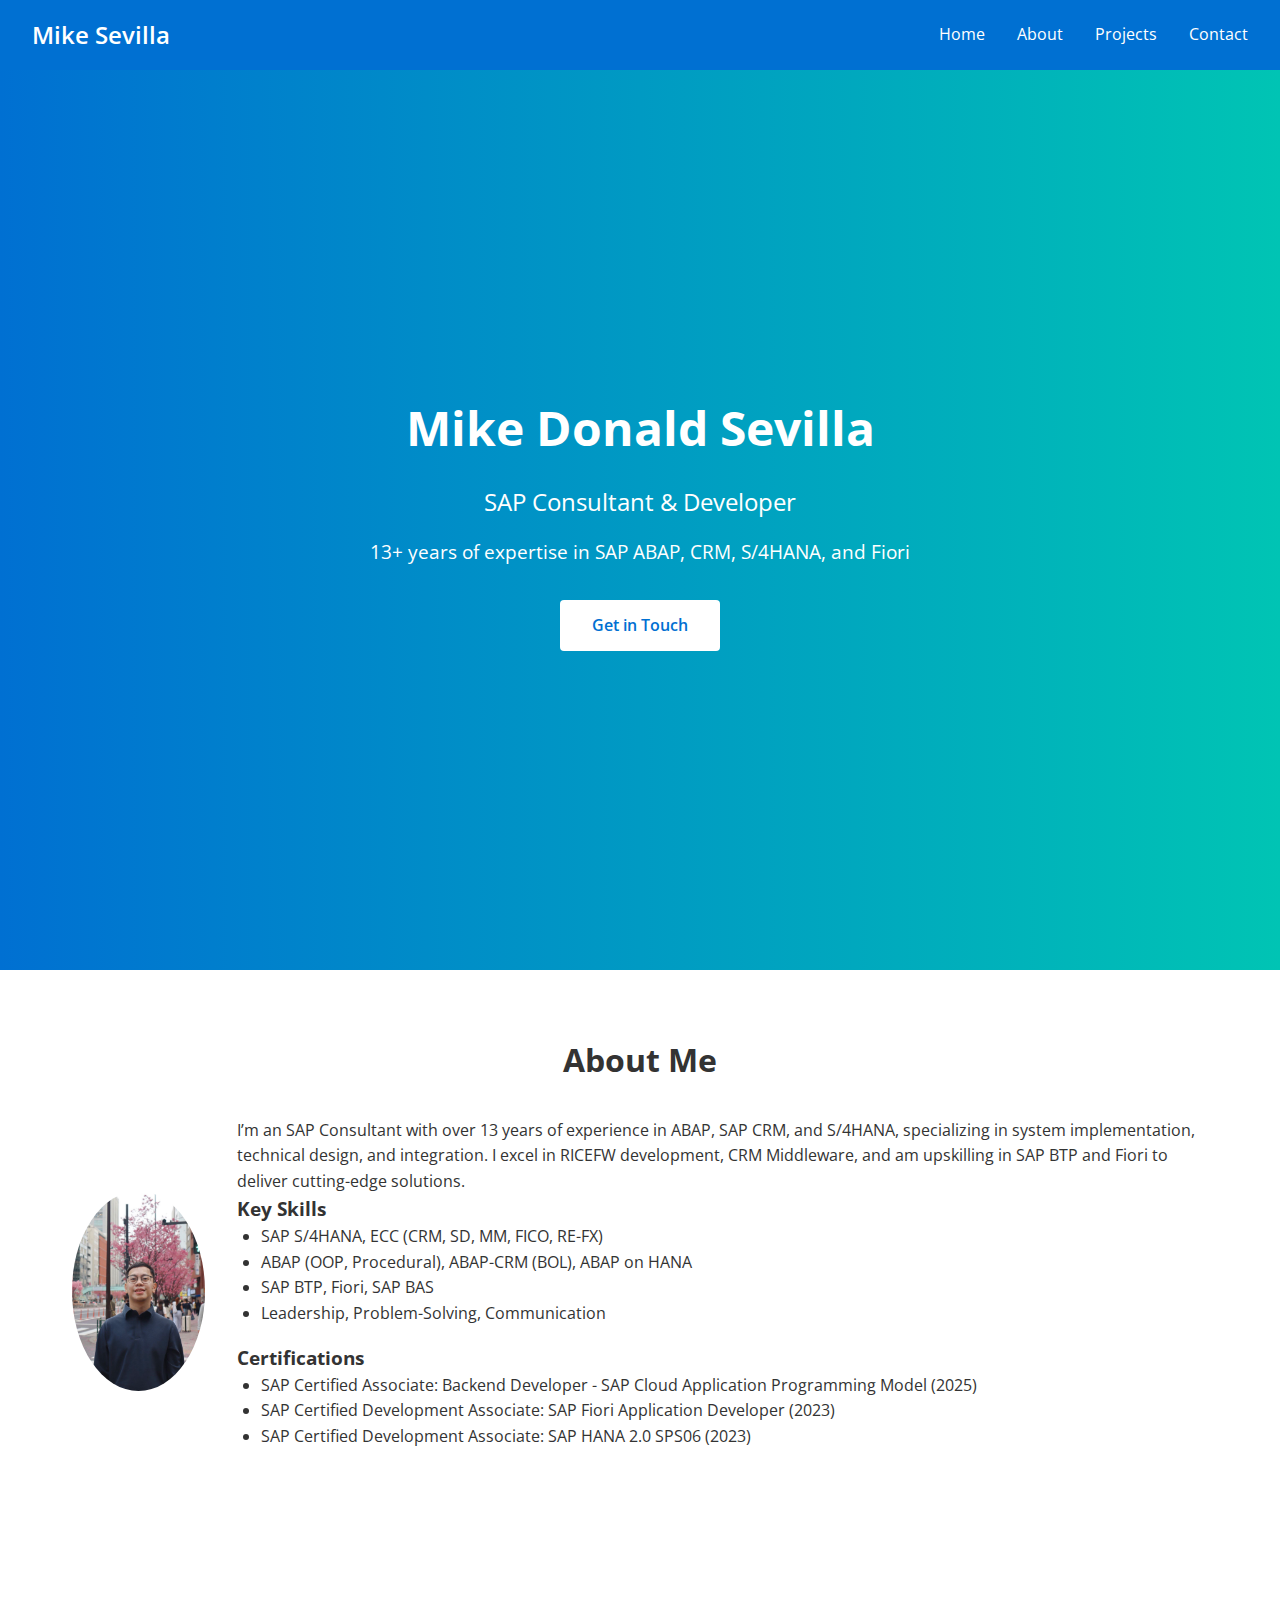
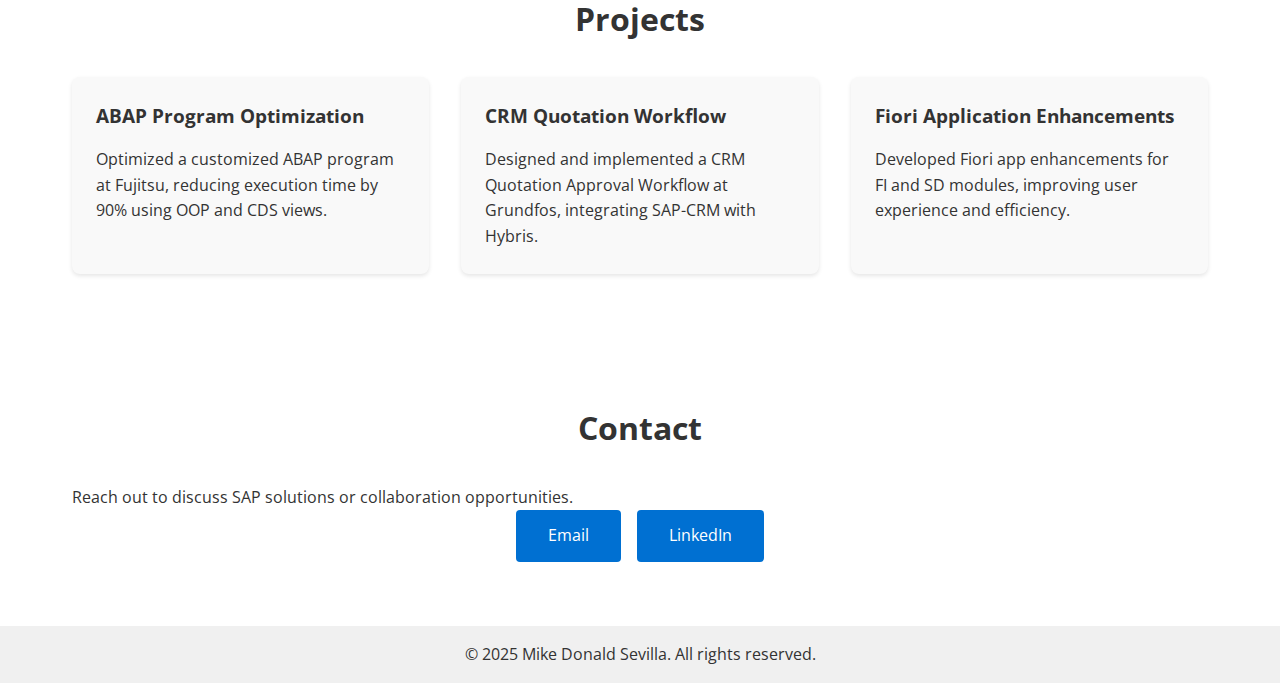
==== index.html @ f60bf8d6 "Second revision setup" ====
<!DOCTYPE html>
<html lang="en">
<head>
    <meta charset="UTF-8">
    <meta name="viewport" content="width=device-width, initial-scale=1.0">
    <meta name="description" content="Mike Sevilla, SAP Consultant & Developer with 13 years of experience specializing in ABAP, Fiori, and UI5.">
    <meta name="keywords" content="SAP Consultant, SAP Developer, Fiori, UI5, JavaScript, HTML5, CSS3">    
    <title>Mike Donald Sevilla - SAP Consultant & Developer</title>
    <link rel="stylesheet" href="css/styles.css">
    <link rel="icon" href="assets/favicon.ico">
    <!-- Google Fonts for Fiori-like typography -->
    <link href="https://fonts.googleapis.com/css2?family=Open+Sans:wght@300;400;600&display=swap" rel="stylesheet">
</head>
<body>
    <!-- Navigation -->
    <nav class="navbar">
        <div class="logo">Mike Sevilla</div>
        <ul class="nav-links">
            <li><a href="#home">Home</a></li>
            <li><a href="#about">About</a></li>
            <li><a href="#projects">Projects</a></li>
            <li><a href="#contact">Contact</a></li>
        </ul>
        <div class="hamburger">☰</div>
    </nav>

    <!-- Hero Section -->
    <section id="home" class="hero">
        <div class="hero-content">
            <h1>Mike Donald Sevilla</h1>
            <h2>SAP Consultant & Developer</h2>
            <p>13+ years of expertise in SAP ABAP, CRM, S/4HANA, and Fiori</p>
            <a href="#contact" class="cta-button">Get in Touch</a>
        </div>
    </section>

    <!-- About Section -->
    <section id="about" class="section">
        <h2>About Me</h2>
        <div class="about-content">
            <img src="assets/images/mike-sevilla.jpg" alt="Mike Sevilla" class="profile-img">
            <div class="about-text">
                <p>I’m an SAP Consultant with over 13 years of experience in ABAP, SAP CRM, and S/4HANA, specializing in system implementation, technical design, and integration. I excel in RICEFW development, CRM Middleware, and am upskilling in SAP BTP and Fiori to deliver cutting-edge solutions.</p>
                <h3>Key Skills</h3>
                <ul>
                    <li>SAP S/4HANA, ECC (CRM, SD, MM, FICO, RE-FX)</li>
                    <li>ABAP (OOP, Procedural), ABAP-CRM (BOL), ABAP on HANA</li>
                    <li>SAP BTP, Fiori, SAP BAS</li>
                    <li>Leadership, Problem-Solving, Communication</li>
                </ul>
                <h3>Certifications</h3>
                <ul>
                    <li>SAP Certified Associate: Backend Developer - SAP Cloud Application Programming Model (2025)</li>
                    <li>SAP Certified Development Associate: SAP Fiori Application Developer (2023)</li>
                    <li>SAP Certified Development Associate: SAP HANA 2.0 SPS06 (2023)</li>
                </ul>
            </div>
        </div>
    </section>

    <!-- Projects Section -->
    <section id="projects" class="section">
        <h2>Projects</h2>
        <div class="projects-grid">
            <div class="project-card">
                <h3>ABAP Program Optimization</h3>
                <p>Optimized a customized ABAP program at Fujitsu, reducing execution time by 90% using OOP and CDS views.</p>
            </div>
            <div class="project-card">
                <h3>CRM Quotation Workflow</h3>
                <p>Designed and implemented a CRM Quotation Approval Workflow at Grundfos, integrating SAP-CRM with Hybris.</p>
            </div>
            <div class="project-card">
                <h3>Fiori Application Enhancements</h3>
                <p>Developed Fiori app enhancements for FI and SD modules, improving user experience and efficiency.</p>
            </div>
        </div>
    </section>

    <!-- Contact Section -->
    <section id="contact" class="section">
        <h2>Contact</h2>
        <p>Reach out to discuss SAP solutions or collaboration opportunities.</p>
        <div class="contact-links">
            <a href="mailto:miked.sevilla@protonmail.com" class="contact-link">Email</a>
            <a href="https://www.linkedin.com/in/mikedsevilla/" target="_blank" class="contact-link">LinkedIn</a>
        </div>
    </section>

    <!-- Footer -->
    <footer>
        <p>&copy; 2025 Mike Donald Sevilla. All rights reserved.</p>
    </footer>

    <script src="js/main.js"></script>
</body>
</html>
---- css/styles.css ----
/* Reset and Base Styles */
* {
    margin: 0;
    padding: 0;
    box-sizing: border-box;
}

body {
    font-family: 'Open Sans', sans-serif;
    line-height: 1.6;
    color: #333;
}

/* Navigation */
.navbar {
    display: flex;
    justify-content: space-between;
    align-items: center;
    padding: 1rem 2rem;
    background: #0070d2; /* SAP Fiori blue */
    color: #fff;
    position: sticky;
    top: 0;
    z-index: 100;
}

.logo {
    font-size: 1.5rem;
    font-weight: 600;
}

.nav-links {
    display: flex;
    list-style: none;
}

.nav-links li {
    margin-left: 2rem;
}

.nav-links a {
    color: #fff;
    text-decoration: none;
    font-weight: 400;
}

.nav-links a:hover {
    text-decoration: underline;
}

.hamburger {
    display: none;
    font-size: 1.5rem;
    cursor: pointer;
}

/* Hero Section */
.hero {
    height: 100vh;
    display: flex;
    justify-content: center;
    align-items: center;
    text-align: center;
    background: linear-gradient(to right, #0070d2, #00c4b4);
    color: #fff;
}

.hero-content {
    max-width: 600px;
}

.hero h1 {
    font-size: 3rem;
    margin-bottom: 1rem;
}

.hero h2 {
    font-size: 1.5rem;
    font-weight: 400;
    margin-bottom: 1rem;
}

.hero p {
    font-size: 1.2rem;
    margin-bottom: 2rem;
}

.cta-button {
    display: inline-block;
    padding: 0.8rem 2rem;
    background: #fff;
    color: #0070d2;
    text-decoration: none;
    border-radius: 4px;
    font-weight: 600;
}

.cta-button:hover {
    background: #f0f0f0;
}

/* Section Styles */
.section {
    padding: 4rem 2rem;
    max-width: 1200px;
    margin: 0 auto;
}

.section h2 {
    font-size: 2rem;
    margin-bottom: 2rem;
    text-align: center;
}

/* About Section */
.about-content {
    display: flex;
    gap: 2rem;
    align-items: center;
}

.profile-img {
    width: 200px;
    height: 200px;
    border-radius: 50%;
    object-fit: cover;
}

.about-text ul {
    list-style: disc;
    margin-left: 1.5rem;
    margin-bottom: 1rem;
}

/* Projects Section */
.projects-grid {
    display: grid;
    grid-template-columns: repeat(auto-fit, minmax(300px, 1fr));
    gap: 2rem;
}

.project-card {
    padding: 1.5rem;
    background: #f9f9f9;
    border-radius: 8px;
    box-shadow: 0 2px 4px rgba(0, 0, 0, 0.1);
}

.project-card h3 {
    font-size: 1.2rem;
    margin-bottom: 1rem;
}

/* Contact Section */
.contact-links {
    display: flex;
    gap: 1rem;
    justify-content: center;
}

.contact-link {
    padding: 0.8rem 2rem;
    background: #0070d2;
    color: #fff;
    text-decoration: none;
    border-radius: 4px;
}

.contact-link:hover {
    background: #005bb5;
}

/* Footer */
footer {
    text-align: center;
    padding: 1rem;
    background: #f0f0f0;
}

/* Responsive Design */
@media (max-width: 768px) {
    .nav-links {
        display: none;
        flex-direction: column;
        position: absolute;
        top: 60px;
        left: 0;
        width: 100%;
        background: #0070d2;
    }

    .nav-links.active {
        display: flex;
    }

    .nav-links li {
        margin: 1rem 0;
        text-align: center;
    }

    .hamburger {
        display: block;
    }

    .about-content {
        flex-direction: column;
        text-align: center;
    }

    .hero h1 {
        font-size: 2rem;
    }

    .hero h2 {
        font-size: 1.2rem;
    }
}
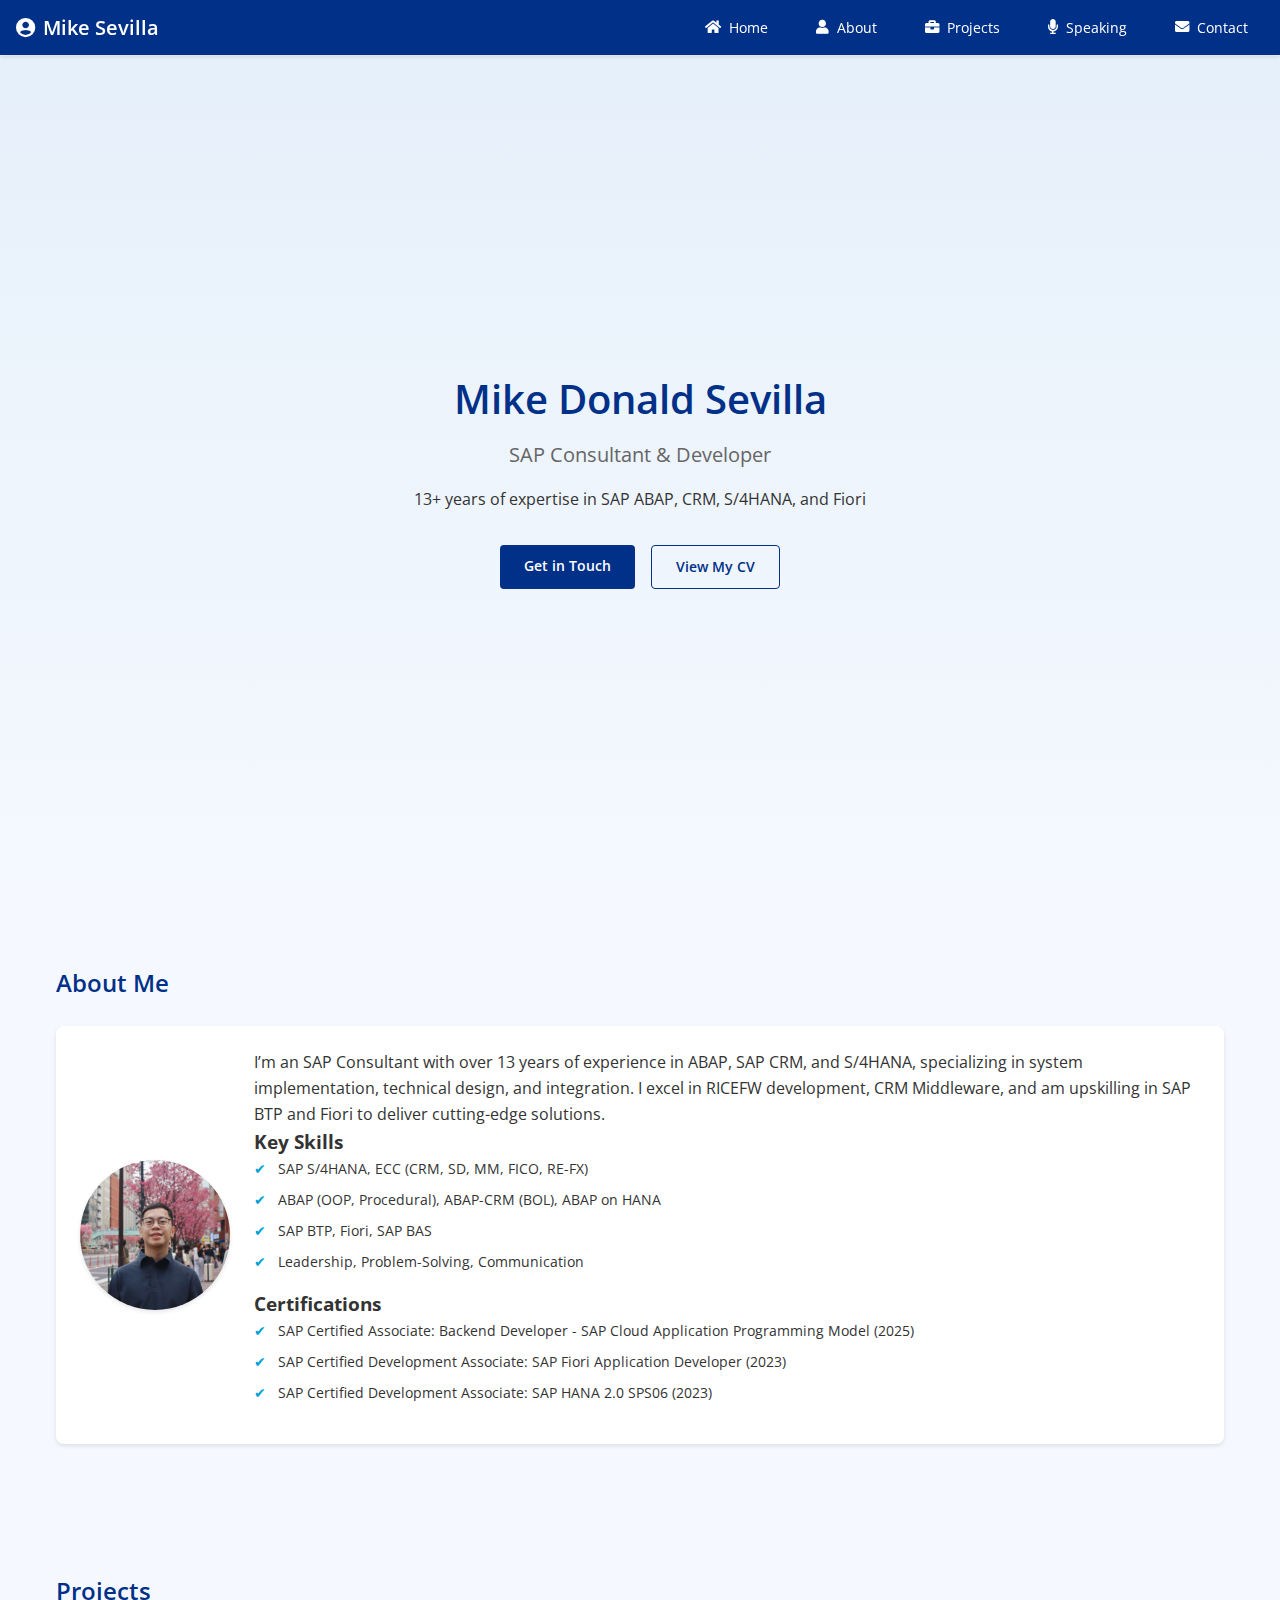
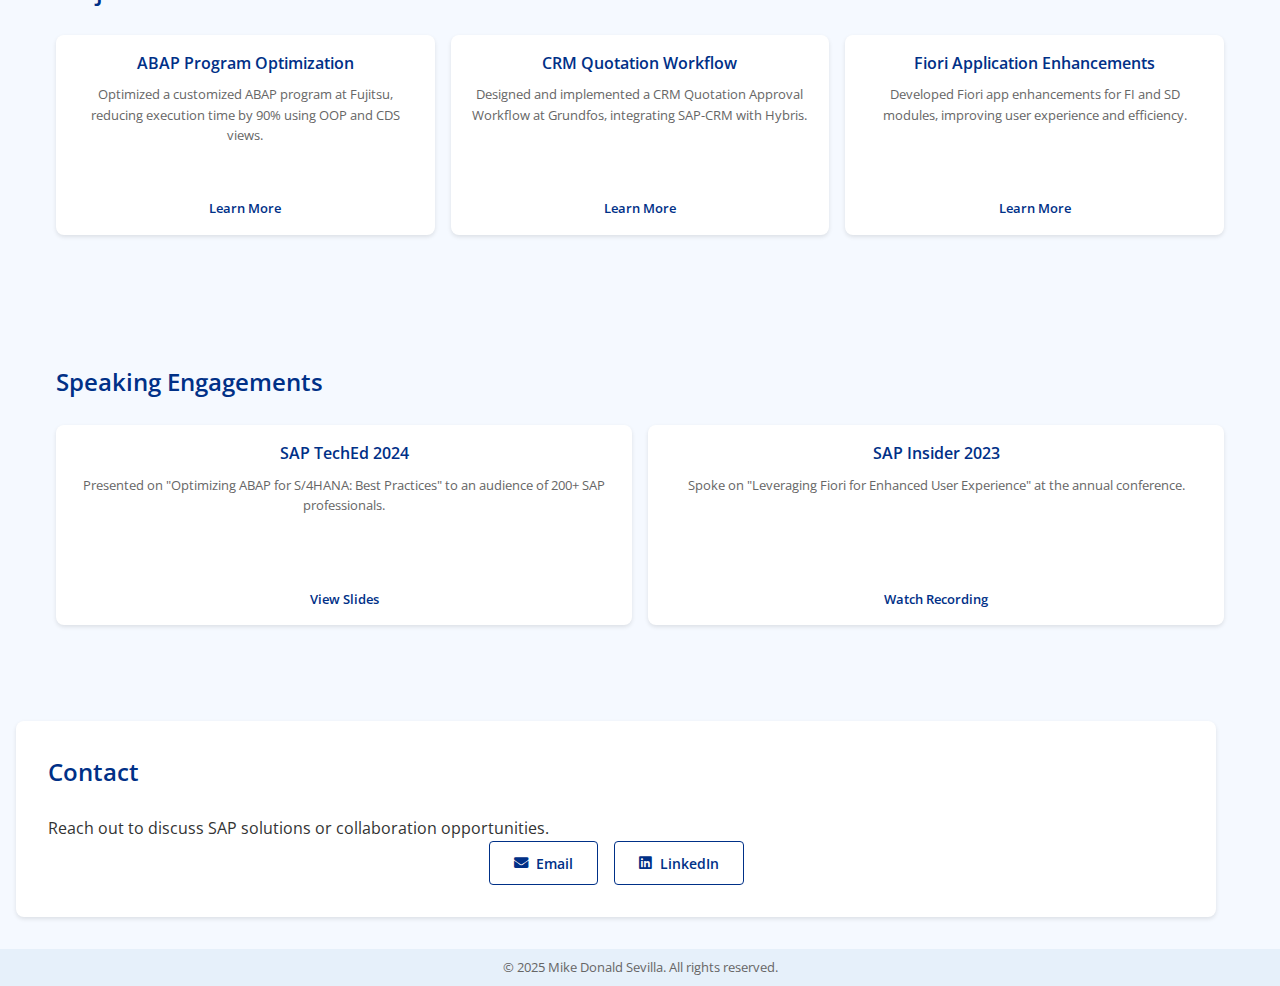
==== commit eee2dafa: "Revised UI/UX" ====
--- a/index.html
+++ b/index.html
@@ -2,7 +2,7 @@
 <html lang="en">
 <head>
     <meta charset="UTF-8">
-    <meta name="viewport" content="width=device-width, initial-scale=1.0">
+    <meta name="viewport" content="width=device-width, initial-scale=1, maximum-scale=1">
     <meta name="description" content="Mike Sevilla, SAP Consultant & Developer with 13 years of experience specializing in ABAP, Fiori, and UI5.">
     <meta name="keywords" content="SAP Consultant, SAP Developer, Fiori, UI5, JavaScript, HTML5, CSS3">    
     <title>Mike Donald Sevilla - SAP Consultant & Developer</title>
@@ -10,18 +10,25 @@
     <link rel="icon" href="assets/favicon.ico">
     <!-- Google Fonts for Fiori-like typography -->
     <link href="https://fonts.googleapis.com/css2?family=Open+Sans:wght@300;400;600&display=swap" rel="stylesheet">
+    <!-- Font Awesome for Fiori-style icons -->
+    <link rel="stylesheet" href="https://use.fontawesome.com/releases/v5.15.4/css/all.css">
 </head>
 <body>
     <!-- Navigation -->
     <nav class="navbar">
-        <div class="logo">Mike Sevilla</div>
+        <div class="logo">
+            <i class="fas fa-user-circle"></i> Mike Sevilla
+        </div>
         <ul class="nav-links">
-            <li><a href="#home">Home</a></li>
-            <li><a href="#about">About</a></li>
-            <li><a href="#projects">Projects</a></li>
-            <li><a href="#contact">Contact</a></li>
+            <li><a href="#home"><i class="fas fa-home"></i> Home</a></li>
+            <li><a href="#about"><i class="fas fa-user"></i> About</a></li>
+            <li><a href="#projects"><i class="fas fa-briefcase"></i> Projects</a></li>
+            <li><a href="#speaking"><i class="fas fa-microphone"></i> Speaking</a></li>
+            <li><a href="#contact"><i class="fas fa-envelope"></i> Contact</a></li>
         </ul>
-        <div class="hamburger">☰</div>
+        <div class="hamburger">
+            <i class="fas fa-bars"></i>
+        </div>
     </nav>
 
     <!-- Hero Section -->
@@ -30,7 +37,10 @@
             <h1>Mike Donald Sevilla</h1>
             <h2>SAP Consultant & Developer</h2>
             <p>13+ years of expertise in SAP ABAP, CRM, S/4HANA, and Fiori</p>
-            <a href="#contact" class="cta-button">Get in Touch</a>
+            <div class="hero-ctas">
+                <a href="#contact" class="cta-button primary">Get in Touch</a>
+                <a href="#about" class="cta-button secondary">View My CV</a>
+            </div>
         </div>
     </section>
 
@@ -62,17 +72,37 @@
     <section id="projects" class="section">
         <h2>Projects</h2>
         <div class="projects-grid">
-            <div class="project-card">
+            <div class="project-tile">
                 <h3>ABAP Program Optimization</h3>
                 <p>Optimized a customized ABAP program at Fujitsu, reducing execution time by 90% using OOP and CDS views.</p>
+                <a href="#" class="tile-link">Learn More</a>
             </div>
-            <div class="project-card">
+            <div class="project-tile">
                 <h3>CRM Quotation Workflow</h3>
                 <p>Designed and implemented a CRM Quotation Approval Workflow at Grundfos, integrating SAP-CRM with Hybris.</p>
+                <a href="#" class="tile-link">Learn More</a>
             </div>
-            <div class="project-card">
+            <div class="project-tile">
                 <h3>Fiori Application Enhancements</h3>
                 <p>Developed Fiori app enhancements for FI and SD modules, improving user experience and efficiency.</p>
+                <a href="#" class="tile-link">Learn More</a>
+            </div>
+        </div>
+    </section>
+
+    <!-- Speaking Section -->
+    <section id="speaking" class="section">
+        <h2>Speaking Engagements</h2>
+        <div class="speaking-grid">
+            <div class="speaking-card">
+                <h3>SAP TechEd 2024</h3>
+                <p>Presented on "Optimizing ABAP for S/4HANA: Best Practices" to an audience of 200+ SAP professionals.</p>
+                <a href="#" class="tile-link">View Slides</a>
+            </div>
+            <div class="speaking-card">
+                <h3>SAP Insider 2023</h3>
+                <p>Spoke on "Leveraging Fiori for Enhanced User Experience" at the annual conference.</p>
+                <a href="#" class="tile-link">Watch Recording</a>
             </div>
         </div>
     </section>
@@ -82,14 +112,14 @@
         <h2>Contact</h2>
         <p>Reach out to discuss SAP solutions or collaboration opportunities.</p>
         <div class="contact-links">
-            <a href="mailto:miked.sevilla@protonmail.com" class="contact-link">Email</a>
-            <a href="https://www.linkedin.com/in/mikedsevilla/" target="_blank" class="contact-link">LinkedIn</a>
+            <a href="mailto:miked.sevilla@protonmail.com" class="contact-link"><i class="fas fa-envelope"></i> Email</a>
+            <a href="https://www.linkedin.com/in/mikedsevilla/" target="_blank" class="contact-link"><i class="fab fa-linkedin"></i> LinkedIn</a>
         </div>
     </section>
 
     <!-- Footer -->
     <footer>
-        <p>&copy; 2025 Mike Donald Sevilla. All rights reserved.</p>
+        <p>© 2025 Mike Donald Sevilla. All rights reserved.</p>
     </footer>
 
     <script src="js/main.js"></script>
--- a/css/styles.css
+++ b/css/styles.css
@@ -9,24 +9,33 @@
     font-family: 'Open Sans', sans-serif;
     line-height: 1.6;
     color: #333;
-}
-
-/* Navigation */
+    background: #F5F9FF; /* Fiori Light Background */
+}
+
+/* Navigation (Fiori Launchpad Top Bar) */
 .navbar {
     display: flex;
     justify-content: space-between;
     align-items: center;
-    padding: 1rem 2rem;
-    background: #0070d2; /* SAP Fiori blue */
-    color: #fff;
-    position: sticky;
+    padding: 0.5rem 1rem; /* Slimmer padding for a Launchpad feel */
+    background: #003087; /* SAP Blue */
+    color: #fff;
+    position: fixed;
     top: 0;
-    z-index: 100;
+    width: 100%;
+    z-index: 1000;
+    box-shadow: 0 2px 4px rgba(0, 0, 0, 0.1);
 }
 
 .logo {
-    font-size: 1.5rem;
-    font-weight: 600;
+    font-size: 1.25rem; /* Smaller logo for a Launchpad look */
+    font-weight: 600;
+    display: flex;
+    align-items: center;
+}
+
+.logo i {
+    margin-right: 0.5rem;
 }
 
 .nav-links {
@@ -35,183 +44,485 @@
 }
 
 .nav-links li {
-    margin-left: 2rem;
+    margin-left: 1rem; /* Tighter spacing for a compact nav bar */
 }
 
 .nav-links a {
     color: #fff;
     text-decoration: none;
+    font-size: 0.9rem; /* Smaller font for Launchpad style */
     font-weight: 400;
-}
-
-.nav-links a:hover {
-    text-decoration: underline;
+    display: flex;
+    align-items: center;
+    padding: 0.5rem 1rem;
+    border-radius: 4px;
+    transition: background 0.3s ease;
+}
+
+.nav-links a i {
+    margin-right: 0.5rem;
+}
+
+.nav-links a:hover,
+.nav-links a:focus {
+    background: #00A1D6; /* SAP Light Blue on hover */
 }
 
 .hamburger {
     display: none;
     font-size: 1.5rem;
     cursor: pointer;
-}
-
-/* Hero Section */
+    transition: transform 0.3s ease;
+}
+
+.hamburger:hover {
+    transform: rotate(90deg);
+}
+
+/* Hero Section (Fiori Launchpad Homepage Feel) */
 .hero {
-    height: 100vh;
+    height: calc(100vh - 56px); /* Adjust for fixed navbar height */
     display: flex;
     justify-content: center;
     align-items: center;
     text-align: center;
-    background: linear-gradient(to right, #0070d2, #00c4b4);
-    color: #fff;
+    background: linear-gradient(to bottom, #E6F0FA, #F5F9FF); /* Subtle gradient */
+    padding: 2rem;
+    margin-top: 56px; /* Offset for fixed navbar */
 }
 
 .hero-content {
-    max-width: 600px;
+    max-width: 800px;
 }
 
 .hero h1 {
-    font-size: 3rem;
-    margin-bottom: 1rem;
+    font-size: 2.5rem; /* Smaller for a Launchpad feel */
+    font-weight: 600;
+    margin-bottom: 0.5rem;
+    color: #003087;
 }
 
 .hero h2 {
-    font-size: 1.5rem;
+    font-size: 1.25rem;
     font-weight: 400;
     margin-bottom: 1rem;
+    color: #666;
 }
 
 .hero p {
-    font-size: 1.2rem;
+    font-size: 1rem;
     margin-bottom: 2rem;
+    color: #333;
+}
+
+.hero-ctas {
+    display: flex;
+    gap: 1rem;
+    justify-content: center;
 }
 
 .cta-button {
     display: inline-block;
-    padding: 0.8rem 2rem;
-    background: #fff;
-    color: #0070d2;
+    padding: 0.6rem 1.5rem; /* Slimmer buttons for Launchpad style */
     text-decoration: none;
     border-radius: 4px;
-    font-weight: 600;
-}
-
-.cta-button:hover {
-    background: #f0f0f0;
-}
-
-/* Section Styles */
+    font-size: 0.9rem;
+    font-weight: 600;
+    transition: background 0.3s ease, transform 0.2s ease;
+}
+
+.cta-button.primary {
+    background: #003087;
+    color: #fff;
+}
+
+.cta-button.primary:hover,
+.cta-button.primary:focus {
+    background: #00A1D6;
+    transform: translateY(-2px);
+}
+
+.cta-button.secondary {
+    background: transparent;
+    color: #003087;
+    border: 1px solid #003087;
+}
+
+.cta-button.secondary:hover,
+.cta-button.secondary:focus {
+    background: #003087;
+    color: #fff;
+    transform: translateY(-2px);
+}
+
+/* Section Styles (Fiori Launchpad Content Area) */
 .section {
-    padding: 4rem 2rem;
+    padding: 4rem 1rem; /* Adjusted padding for a Launchpad feel */
     max-width: 1200px;
     margin: 0 auto;
 }
 
 .section h2 {
-    font-size: 2rem;
-    margin-bottom: 2rem;
-    text-align: center;
-}
-
-/* About Section */
+    font-size: 1.5rem; /* Smaller heading for Launchpad style */
+    font-weight: 600;
+    margin-bottom: 1.5rem;
+    text-align: left; /* Left-aligned for a Launchpad look */
+    color: #003087;
+}
+
+/* About Section (Fiori Card Style) */
 .about-content {
     display: flex;
-    gap: 2rem;
-    align-items: center;
+    gap: 1.5rem;
+    align-items: center;
+    background: #fff; /* White background for a Fiori card */
+    border-radius: 8px;
+    padding: 1.5rem;
+    box-shadow: 0 2px 4px rgba(0, 0, 0, 0.1);
 }
 
 .profile-img {
-    width: 200px;
-    height: 200px;
+    width: 150px; /* Smaller for a Launchpad card */
+    height: 150px;
     border-radius: 50%;
     object-fit: cover;
+    box-shadow: 0 2px 4px rgba(0, 0, 0, 0.1);
+}
+
+.about-text {
+    flex: 1;
 }
 
 .about-text ul {
-    list-style: disc;
-    margin-left: 1.5rem;
+    list-style: none;
+    margin-left: 0;
     margin-bottom: 1rem;
 }
 
-/* Projects Section */
+.about-text ul li {
+    margin-bottom: 0.5rem;
+    font-size: 0.9rem;
+    position: relative;
+    padding-left: 1.5rem;
+}
+
+.about-text ul li::before {
+    content: "✔";
+    position: absolute;
+    left: 0;
+    color: #00A1D6;
+}
+
+/* Projects Section (Fiori Launchpad Tiles) */
 .projects-grid {
     display: grid;
-    grid-template-columns: repeat(auto-fit, minmax(300px, 1fr));
-    gap: 2rem;
-}
-
-.project-card {
-    padding: 1.5rem;
-    background: #f9f9f9;
+    grid-template-columns: repeat(auto-fit, minmax(250px, 1fr)); /* Smaller tiles for Launchpad style */
+    gap: 1rem; /* Tighter spacing */
+}
+
+.project-tile {
+    background: #fff;
+    border-radius: 8px;
+    padding: 1rem;
+    text-align: center;
+    box-shadow: 0 2px 4px rgba(0, 0, 0, 0.1);
+    transition: transform 0.2s ease, box-shadow 0.2s ease;
+    height: 200px; /* Fixed height for uniform tiles */
+    display: flex;
+    flex-direction: column;
+    justify-content: space-between;
+}
+
+.project-tile:hover,
+.project-tile:focus {
+    transform: translateY(-5px);
+    box-shadow: 0 4px 8px rgba(0, 0, 0, 0.2);
+}
+
+.project-tile h3 {
+    font-size: 1rem;
+    font-weight: 600;
+    margin-bottom: 0.5rem;
+    color: #003087;
+}
+
+.project-tile p {
+    font-size: 0.8rem;
+    color: #666;
+    flex-grow: 1;
+}
+
+.tile-link {
+    display: inline-block;
+    font-size: 0.8rem;
+    color: #003087;
+    text-decoration: none;
+    font-weight: 600;
+    transition: color 0.3s ease;
+}
+
+.tile-link:hover,
+.tile-link:focus {
+    color: #00A1D6;
+}
+
+/* Speaking Section (Fiori Launchpad Tiles) */
+.speaking-grid {
+    display: grid;
+    grid-template-columns: repeat(auto-fit, minmax(250px, 1fr));
+    gap: 1rem;
+}
+
+.speaking-card {
+    background: #fff;
+    border-radius: 8px;
+    padding: 1rem;
+    text-align: center;
+    box-shadow: 0 2px 4px rgba(0, 0, 0, 0.1);
+    transition: transform 0.2s ease, box-shadow 0.2s ease;
+    height: 200px;
+    display: flex;
+    flex-direction: column;
+    justify-content: space-between;
+}
+
+.speaking-card:hover,
+.speaking-card:focus {
+    transform: translateY(-5px);
+    box-shadow: 0 4px 8px rgba(0, 0, 0, 0.2);
+}
+
+.speaking-card h3 {
+    font-size: 1rem;
+    font-weight: 600;
+    margin-bottom: 0.5rem;
+    color: #003087;
+}
+
+.speaking-card p {
+    font-size: 0.8rem;
+    color: #666;
+    flex-grow: 1;
+}
+
+/* Contact Section (Fiori Card Style) */
+#contact {
+    background: #fff;
     border-radius: 8px;
     box-shadow: 0 2px 4px rgba(0, 0, 0, 0.1);
-}
-
-.project-card h3 {
-    font-size: 1.2rem;
-    margin-bottom: 1rem;
-}
-
-/* Contact Section */
+    padding: 2rem;
+    margin: 2rem 1rem;
+}
+
 .contact-links {
-    display: flex;
+    display: flex;    
     gap: 1rem;
     justify-content: center;
+    flex-wrap: wrap;
 }
 
 .contact-link {
-    padding: 0.8rem 2rem;
-    background: #0070d2;
-    color: #fff;
+    display: flex;
+    align-items: center;
+    padding: 0.6rem 1.5rem;
+    background: transparent;
+    color: #003087;
     text-decoration: none;
+    border: 1px solid #003087;
     border-radius: 4px;
-}
-
-.contact-link:hover {
-    background: #005bb5;
-}
-
-/* Footer */
+    font-size: 0.9rem;
+    font-weight: 600;
+    transition: background 0.3s ease, color 0.3s ease;
+}
+
+.contact-link i {
+    margin-right: 0.5rem;
+}
+
+.contact-link:hover,
+.contact-link:focus {
+    background: #003087;
+    color: #fff;
+}
+
+/* Footer (Fiori Launchpad Footer) */
 footer {
     text-align: center;
-    padding: 1rem;
-    background: #f0f0f0;
-}
-
-/* Responsive Design */
+    padding: 0.5rem; /* Slimmer footer */
+    background: #E6F0FA;
+    color: #666;
+    font-size: 0.8rem;
+}
+
+/* Fiori Notification */
+.fiori-notification {
+    position: fixed;
+    top: 20px;
+    right: 20px;
+    background: #003087;
+    color: #fff;
+    padding: 0.8rem 1.2rem;
+    border-radius: 4px;
+    box-shadow: 0 2px 4px rgba(0, 0, 0, 0.2);
+    z-index: 2000;
+    font-size: 0.9rem;
+    animation: slideIn 0.3s ease forwards;
+}
+
+@keyframes slideIn {
+    from {
+        transform: translateX(100%);
+        opacity: 0;
+    }
+    to {
+        transform: translateX(0);
+        opacity: 1;
+    }
+}
+
+/* Back-to-Top Button */
+.back-to-top {
+    position: fixed;
+    bottom: 20px;
+    right: 20px;
+    background: #003087;
+    color: #fff;
+    border: none;
+    border-radius: 50%;
+    width: 40px; /* Smaller for Launchpad style */
+    height: 40px;
+    display: flex;
+    align-items: center;
+    justify-content: center;
+    cursor: pointer;
+    opacity: 0;
+    visibility: hidden;
+    transition: opacity 0.3s ease, visibility 0.3s ease, transform 0.2s ease;
+}
+
+.back-to-top.visible {
+    opacity: 1;
+    visibility: visible;
+}
+
+.back-to-top:hover,
+.back-to-top:focus {
+    transform: translateY(-5px);
+}
+
+.back-to-top i {
+    font-size: 1rem;
+}
+
+/* Responsive Design (Fiori Launchpad Responsiveness) */
 @media (max-width: 768px) {
+    .navbar {
+        padding: 0.5rem;
+    }
+
+    .logo {
+        font-size: 1rem;
+    }
+
     .nav-links {
         display: none;
         flex-direction: column;
         position: absolute;
-        top: 60px;
+        top: 48px; /* Adjust for slimmer navbar */
         left: 0;
         width: 100%;
-        background: #0070d2;
+        background: #003087;
+        padding: 0.5rem 0;
+        transform: translateX(-100%);
+        transition: transform 0.3s ease;
     }
 
     .nav-links.active {
         display: flex;
+        transform: translateX(0);
     }
 
     .nav-links li {
-        margin: 1rem 0;
+        margin: 0.5rem 0;
         text-align: center;
+    }
+
+    .nav-links a {
+        font-size: 1rem;
+        padding: 0.8rem;
     }
 
     .hamburger {
         display: block;
+    }
+
+    .hero {
+        padding: 1rem;
+        margin-top: 48px;
+    }
+
+    .hero-content {
+        max-width: 100%;
+    }
+
+    .hero h1 {
+        font-size: 1.8rem;
+    }
+
+    .hero h2 {
+        font-size: 1rem;
+    }
+
+    .hero p {
+        font-size: 0.9rem;
+    }
+
+    .hero-ctas {
+        flex-direction: column;
+        gap: 0.5rem;
     }
 
     .about-content {
         flex-direction: column;
         text-align: center;
-    }
-
+        padding: 1rem;
+    }
+
+    .profile-img {
+        width: 120px;
+        height: 120px;
+    }
+
+    .section {
+        padding: 2rem 0.5rem;
+    }
+
+    .section h2 {
+        font-size: 1.2rem;
+        text-align: center;
+    }
+}
+
+@media (max-width: 480px) {
     .hero h1 {
-        font-size: 2rem;
+        font-size: 1.5rem;
     }
 
     .hero h2 {
-        font-size: 1.2rem;
+        font-size: 0.9rem;
+    }
+
+    .hero p {
+        font-size: 0.8rem;
+    }
+
+    .cta-button {
+        padding: 0.5rem 1rem;
+        font-size: 0.8rem;
+    }
+
+    .project-tile,
+    .speaking-card {
+        height: 180px;
     }
 }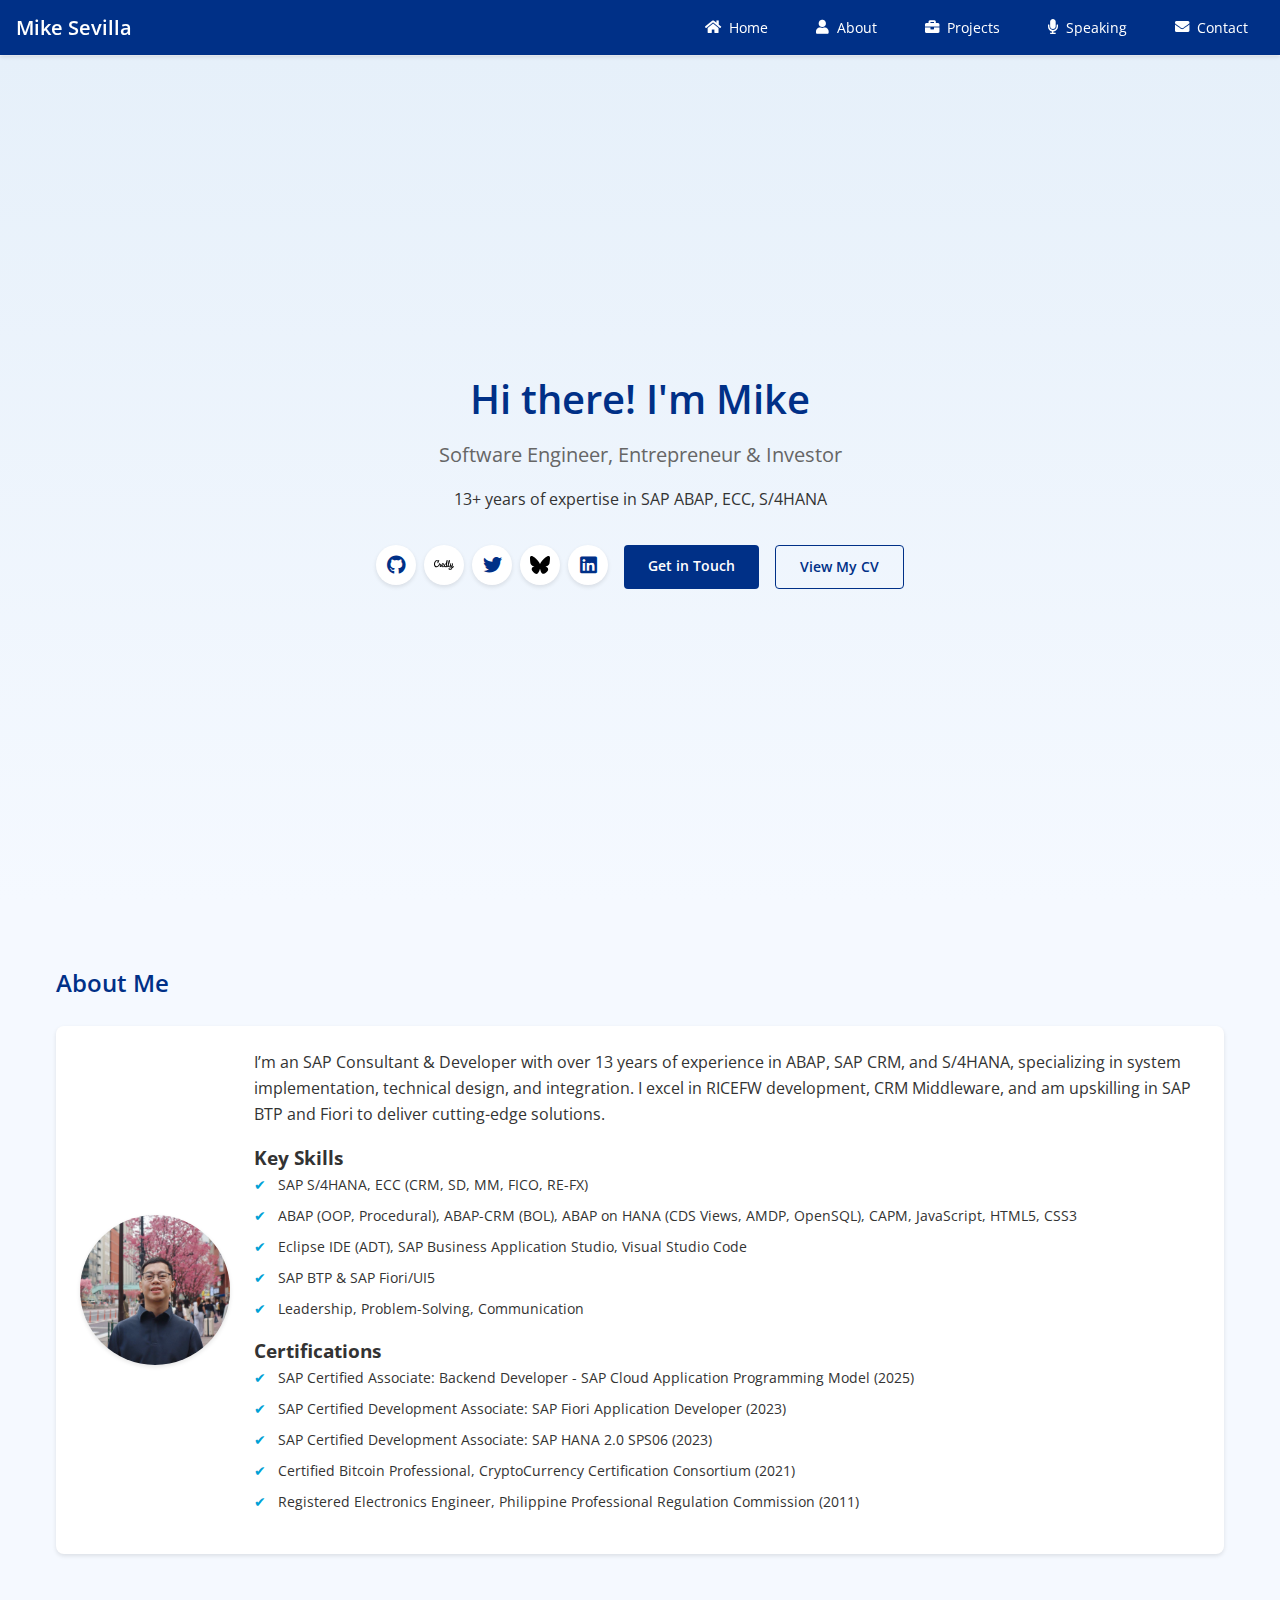
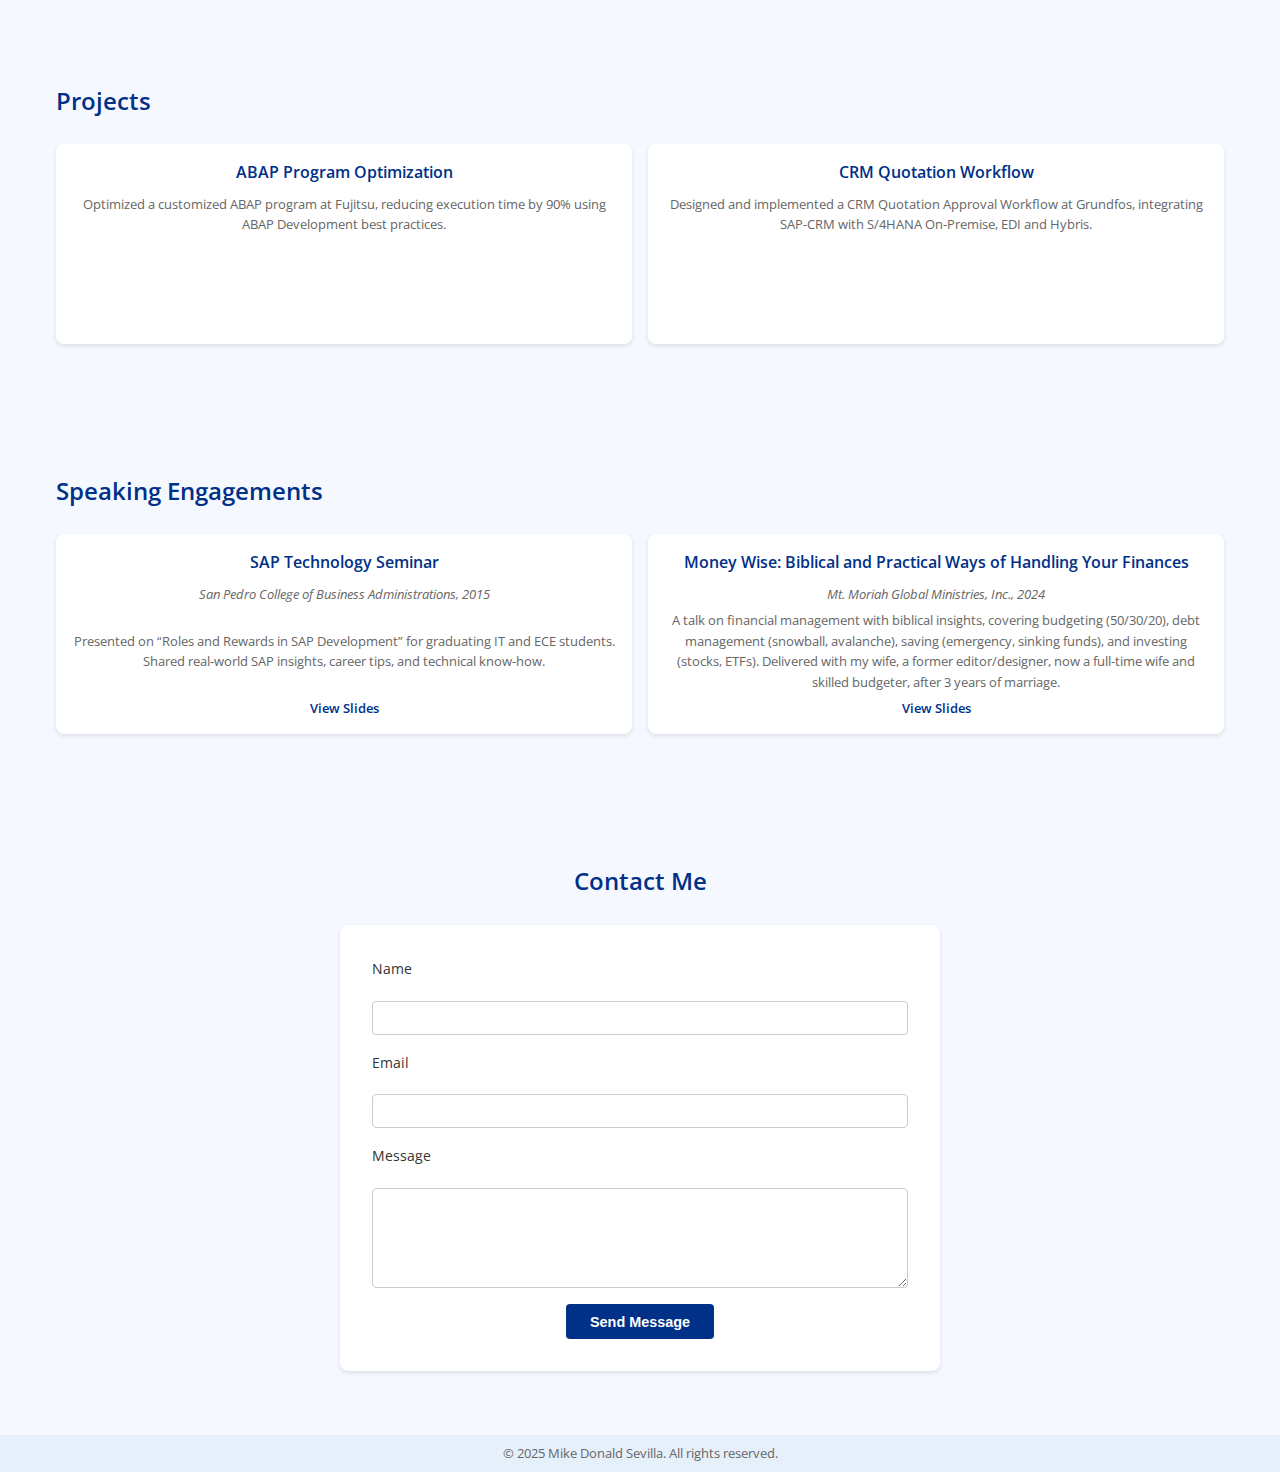
==== commit 66bd13ec: "Updated Contents, Added Contact Form Submission, Added social media links" ====
--- a/index.html
+++ b/index.html
@@ -17,7 +17,8 @@
     <!-- Navigation -->
     <nav class="navbar">
         <div class="logo">
-            <i class="fas fa-user-circle"></i> Mike Sevilla
+            <!--<i class="fas fa-user-circle"></i> Mike Sevilla -->
+            Mike Sevilla
         </div>
         <ul class="nav-links">
             <li><a href="#home"><i class="fas fa-home"></i> Home</a></li>
@@ -34,10 +35,28 @@
     <!-- Hero Section -->
     <section id="home" class="hero">
         <div class="hero-content">
-            <h1>Mike Donald Sevilla</h1>
-            <h2>SAP Consultant & Developer</h2>
-            <p>13+ years of expertise in SAP ABAP, CRM, S/4HANA, and Fiori</p>
+            <h1>Hi there! I'm Mike</h1>
+            <h2>Software Engineer, Entrepreneur & Investor</h2>
+            <p>13+ years of expertise in SAP ABAP, ECC, S/4HANA</p>
             <div class="hero-ctas">
+                <!-- Added Social Media Links-->
+                <div class="social-links">
+                    <a href="https://github.com/mike10x" target="_blank" class="social-link" aria-label="GitHub Profile" title="GitHub">
+                        <i class="fab fa-github"></i>
+                    </a>
+                    <a href="https://www.credly.com/users/mikedsevilla/" target="_blank" class="social-link" aria-label="Credly Profile" title="Credly">
+                        <img src="assets/icons/credly.svg" alt="Credly Icon" class="social-icon">
+                    </a>                    
+                    <a href="https://twitter.com/maiku10x" target="_blank" class="social-link" aria-label="Twitter Profile" title="Twitter">
+                        <i class="fab fa-twitter"></i>
+                    </a>
+                    <a href="https://bsky.app/profile/mike10x.bsky.social" target="_blank" class="social-link" aria-label="Bluesky Profile" title="Bluesky">
+                        <img src="assets/icons/bluesky.svg" alt="Bluesky Icon" class="social-icon">
+                    </a>
+                    <a href="https://www.linkedin.com/in/mikedsevilla/" target="_blank" class="social-link" aria-label="LinkedIn Profile" title="LinkedIn">
+                        <i class="fab fa-linkedin"></i>
+                    </a>                    
+                </div>
                 <a href="#contact" class="cta-button primary">Get in Touch</a>
                 <a href="#about" class="cta-button secondary">View My CV</a>
             </div>
@@ -50,12 +69,15 @@
         <div class="about-content">
             <img src="assets/images/mike-sevilla.jpg" alt="Mike Sevilla" class="profile-img">
             <div class="about-text">
-                <p>I’m an SAP Consultant with over 13 years of experience in ABAP, SAP CRM, and S/4HANA, specializing in system implementation, technical design, and integration. I excel in RICEFW development, CRM Middleware, and am upskilling in SAP BTP and Fiori to deliver cutting-edge solutions.</p>
+                <ul>
+                    <p>I’m an SAP Consultant & Developer with over 13 years of experience in ABAP, SAP CRM, and S/4HANA, specializing in system implementation, technical design, and integration. I excel in RICEFW development, CRM Middleware, and am upskilling in SAP BTP and Fiori to deliver cutting-edge solutions.</p>
+                </ul>
                 <h3>Key Skills</h3>
                 <ul>
                     <li>SAP S/4HANA, ECC (CRM, SD, MM, FICO, RE-FX)</li>
-                    <li>ABAP (OOP, Procedural), ABAP-CRM (BOL), ABAP on HANA</li>
-                    <li>SAP BTP, Fiori, SAP BAS</li>
+                    <li>ABAP (OOP, Procedural), ABAP-CRM (BOL), ABAP on HANA (CDS Views, AMDP, OpenSQL), CAPM, JavaScript, HTML5, CSS3</li>
+                    <li>Eclipse IDE (ADT), SAP Business Application Studio, Visual Studio Code</li>
+                    <li>SAP BTP & SAP Fiori/UI5</li>
                     <li>Leadership, Problem-Solving, Communication</li>
                 </ul>
                 <h3>Certifications</h3>
@@ -63,6 +85,8 @@
                     <li>SAP Certified Associate: Backend Developer - SAP Cloud Application Programming Model (2025)</li>
                     <li>SAP Certified Development Associate: SAP Fiori Application Developer (2023)</li>
                     <li>SAP Certified Development Associate: SAP HANA 2.0 SPS06 (2023)</li>
+                    <li>Certified Bitcoin Professional, CryptoCurrency Certification Consortium (2021)</li>
+                    <li>Registered Electronics Engineer, Philippine Professional Regulation Commission (2011)</li>
                 </ul>
             </div>
         </div>
@@ -74,19 +98,15 @@
         <div class="projects-grid">
             <div class="project-tile">
                 <h3>ABAP Program Optimization</h3>
-                <p>Optimized a customized ABAP program at Fujitsu, reducing execution time by 90% using OOP and CDS views.</p>
-                <a href="#" class="tile-link">Learn More</a>
+                <p>Optimized a customized ABAP program at Fujitsu, reducing execution time by 90% using ABAP Development best practices.</p>
+                <!-- <a href="#" class="tile-link">Learn More</a> -->
             </div>
             <div class="project-tile">
                 <h3>CRM Quotation Workflow</h3>
-                <p>Designed and implemented a CRM Quotation Approval Workflow at Grundfos, integrating SAP-CRM with Hybris.</p>
-                <a href="#" class="tile-link">Learn More</a>
+                <p>Designed and implemented a CRM Quotation Approval Workflow at Grundfos, integrating SAP-CRM with S/4HANA On-Premise, EDI and Hybris.</p>
+                <!-- <a href="#" class="tile-link">Learn More</a> -->
             </div>
-            <div class="project-tile">
-                <h3>Fiori Application Enhancements</h3>
-                <p>Developed Fiori app enhancements for FI and SD modules, improving user experience and efficiency.</p>
-                <a href="#" class="tile-link">Learn More</a>
-            </div>
+            <!-- Add other projects here if they exist -->
         </div>
     </section>
 
@@ -95,28 +115,35 @@
         <h2>Speaking Engagements</h2>
         <div class="speaking-grid">
             <div class="speaking-card">
-                <h3>SAP TechEd 2024</h3>
-                <p>Presented on "Optimizing ABAP for S/4HANA: Best Practices" to an audience of 200+ SAP professionals.</p>
+                <h3>SAP Technology Seminar</h3>
+                <p><em>San Pedro College of Business Administrations, 2015</em></p>
+                <p>Presented on “Roles and Rewards in SAP Development” for graduating IT and ECE students. Shared real-world SAP insights, career tips, and technical know-how.</p>
                 <a href="#" class="tile-link">View Slides</a>
             </div>
             <div class="speaking-card">
-                <h3>SAP Insider 2023</h3>
-                <p>Spoke on "Leveraging Fiori for Enhanced User Experience" at the annual conference.</p>
-                <a href="#" class="tile-link">Watch Recording</a>
+                <h3>Money Wise: Biblical and Practical Ways of Handling Your Finances</h3>
+                <p><em>Mt. Moriah Global Ministries, Inc., 2024</em></p>
+                <p>A talk on financial management with biblical insights, covering budgeting (50/30/20), debt management (snowball, avalanche), saving (emergency, sinking funds), and investing (stocks, ETFs). Delivered with my wife, a former editor/designer, now a full-time wife and skilled budgeter, after 3 years of marriage.</p>
+                <!--<img src="assets/images/MoneyWise.jpg" alt="Mike and his wife speaking at the event" class="speaking-img"> -->
+                <a href="#" class="tile-link">View Slides</a>
             </div>
+        <!-- Add other speaking engagements here if they exist -->
         </div>
     </section>
 
     <!-- Contact Section -->
     <section id="contact" class="section">
-        <h2>Contact</h2>
-        <p>Reach out to discuss SAP solutions or collaboration opportunities.</p>
-        <div class="contact-links">
-            <a href="mailto:miked.sevilla@protonmail.com" class="contact-link"><i class="fas fa-envelope"></i> Email</a>
-            <a href="https://www.linkedin.com/in/mikedsevilla/" target="_blank" class="contact-link"><i class="fab fa-linkedin"></i> LinkedIn</a>
-        </div>
+        <h2>Contact Me</h2>
+        <form id="contact-form" action="https://formspree.io/f/xkgjaewe" method="POST">
+            <label for="name">Name</label>
+            <input type="text" id="name" name="name" required>
+            <label for="email">Email</label>
+            <input type="email" id="email" name="email" required>
+            <label for="message">Message</label>
+            <textarea id="message" name="message" required></textarea>
+            <button type="submit">Send Message</button>
+        </form>
     </section>
-
     <!-- Footer -->
     <footer>
         <p>© 2025 Mike Donald Sevilla. All rights reserved.</p>
--- a/css/styles.css
+++ b/css/styles.css
@@ -119,6 +119,65 @@
     display: flex;
     gap: 1rem;
     justify-content: center;
+}
+
+/* Added Style for social links in hero section */
+.social-links {
+    display: flex;
+    gap: 0.5rem;
+}
+
+.social-link {
+    display: flex;
+    align-items: center;
+    justify-content: center;
+    width: 40px;
+    height: 40px;
+    background: #fff;
+    border-radius: 50%;
+    box-shadow: 0 2px 4px rgba(0, 0, 0, 0.1);
+    text-decoration: none;
+    color: #003087;
+    transition: background 0.3s ease, color 0.3s ease, transform 0.2s ease;
+}
+
+.social-link i {
+    font-size: 1.2rem;
+}
+
+.social-link:hover,
+.social-link:focus {
+    background: #00A1D6;
+    color: #fff;
+    transform: translateY(-2px);
+}
+
+.social-link[title]:hover::after {
+    content: attr(title);
+    position: absolute;
+    bottom: 100%;
+    left: 50%;
+    transform: translateX(-50%);
+    background: #003087;
+    color: #fff;
+    padding: 0.3rem 0.6rem;
+    border-radius: 4px;
+    font-size: 0.7rem;
+    white-space: nowrap;
+    z-index: 10;
+}
+
+/* For custom icons in path /assets/icons/ */
+.social-icon {
+    width: 20px;
+    height: 20px;
+    fill: #003087; /* SAP Blue */
+    transition: fill 0.3s ease;
+}
+
+.social-link:hover .social-icon,
+.social-link:focus .social-icon {
+    fill: #fff; /* White fill on hover to match the other icons */
 }
 
 .cta-button {
@@ -280,6 +339,7 @@
     text-align: center;
     box-shadow: 0 2px 4px rgba(0, 0, 0, 0.1);
     transition: transform 0.2s ease, box-shadow 0.2s ease;
+    height: auto; /* Adjusted to accommodate varying content */
     height: 200px;
     display: flex;
     flex-direction: column;
@@ -307,42 +367,112 @@
 
 /* Contact Section (Fiori Card Style) */
 #contact {
+    padding: 4rem 1rem;
+    max-width: 1200px;
+    margin: 0 auto;
+}
+
+#contact h2 {
+    font-size: 1.5rem;
+    font-weight: 600;
+    margin-bottom: 1.5rem;
+    text-align: center; /* Center the heading in all views */
+    color: #003087;
+}
+
+#contact form {
+    display: flex;
+    flex-direction: column;
+    gap: 1rem;
+    max-width: 600px; /* Constrain the form width */
+    margin: 0 auto; /* Center the form within the section */
     background: #fff;
+    padding: 2rem;
     border-radius: 8px;
     box-shadow: 0 2px 4px rgba(0, 0, 0, 0.1);
-    padding: 2rem;
-    margin: 2rem 1rem;
-}
-
-.contact-links {
-    display: flex;    
-    gap: 1rem;
-    justify-content: center;
-    flex-wrap: wrap;
-}
-
-.contact-link {
-    display: flex;
-    align-items: center;
-    padding: 0.6rem 1.5rem;
-    background: transparent;
-    color: #003087;
-    text-decoration: none;
-    border: 1px solid #003087;
+}
+
+/* Form field styles */
+#contact label {
+    font-size: 0.9rem;
+    color: #333;
+    text-align: left;
+    display: block; /* Ensure labels stack above fields */
+    margin-bottom: 0.3rem;
+}
+
+#contact input,
+#contact textarea {
+    width: 100%;
+    padding: 0.5rem;
+    border: 1px solid #ccc;
     border-radius: 4px;
     font-size: 0.9rem;
-    font-weight: 600;
-    transition: background 0.3s ease, color 0.3s ease;
-}
-
-.contact-link i {
-    margin-right: 0.5rem;
-}
-
-.contact-link:hover,
-.contact-link:focus {
+    transition: border-color 0.3s ease, box-shadow 0.3s ease;
+}
+
+#contact input:focus,
+#contact textarea:focus {
+    border-color: #003087;
+    outline: none;
+    box-shadow: 0 0 5px rgba(0, 48, 135, 0.3);
+}
+
+#contact textarea {
+    height: 100px;
+    resize: vertical;
+}
+
+#contact button {
+    padding: 0.6rem 1.5rem;
     background: #003087;
     color: #fff;
+    border: none;
+    border-radius: 4px;
+    font-size: 0.9rem;
+    font-weight: 600;
+    cursor: pointer;
+    transition: background 0.3s ease, transform 0.2s ease;
+    align-self: center;
+}
+
+#contact button:hover,
+#contact button:focus {
+    background: #00A1D6;
+    transform: translateY(-2px);
+}
+
+#contact button:disabled {
+    background: #ccc;
+    cursor: not-allowed;
+    transform: none;
+}
+
+/* Responsive Design for Contact Section */
+@media (max-width: 768px) {
+    #contact {
+        padding: 2rem 0.5rem;
+    }
+
+    #contact h2 {
+        text-align: center;
+    }
+
+    #contact form {
+        max-width: 100%;
+        padding: 1.5rem;
+    }
+}
+
+@media (max-width: 480px) {
+    #contact form {
+        padding: 1rem;
+    }
+
+    #contact button {
+        padding: 0.5rem 1rem;
+        font-size: 0.8rem;
+    }
 }
 
 /* Footer (Fiori Launchpad Footer) */
@@ -354,19 +484,42 @@
     font-size: 0.8rem;
 }
 
-/* Fiori Notification */
 .fiori-notification {
     position: fixed;
     top: 20px;
     right: 20px;
-    background: #003087;
-    color: #fff;
-    padding: 0.8rem 1.2rem;
+    padding: 1rem;
     border-radius: 4px;
     box-shadow: 0 2px 4px rgba(0, 0, 0, 0.2);
-    z-index: 2000;
+    z-index: 1000;
     font-size: 0.9rem;
-    animation: slideIn 0.3s ease forwards;
+}
+
+.fiori-notification.success {
+    background: #E6F0FA; /* Light blue background for success */
+    color: #003087; /* SAP Blue text */
+}
+
+.fiori-notification.error {
+    background: #FFE6E6; /* Light red background for error */
+    color: #D00000; /* Red text for error */
+}
+
+/* Responsive Design for Notifications */
+@media (max-width: 768px) {
+    .fiori-notification {
+        top: 10px;
+        right: 10px;
+        font-size: 0.8rem;
+        padding: 0.8rem;
+    }
+}
+
+@media (max-width: 480px) {
+    .fiori-notification {
+        font-size: 0.7rem;
+        padding: 0.6rem;
+    }
 }
 
 @keyframes slideIn {
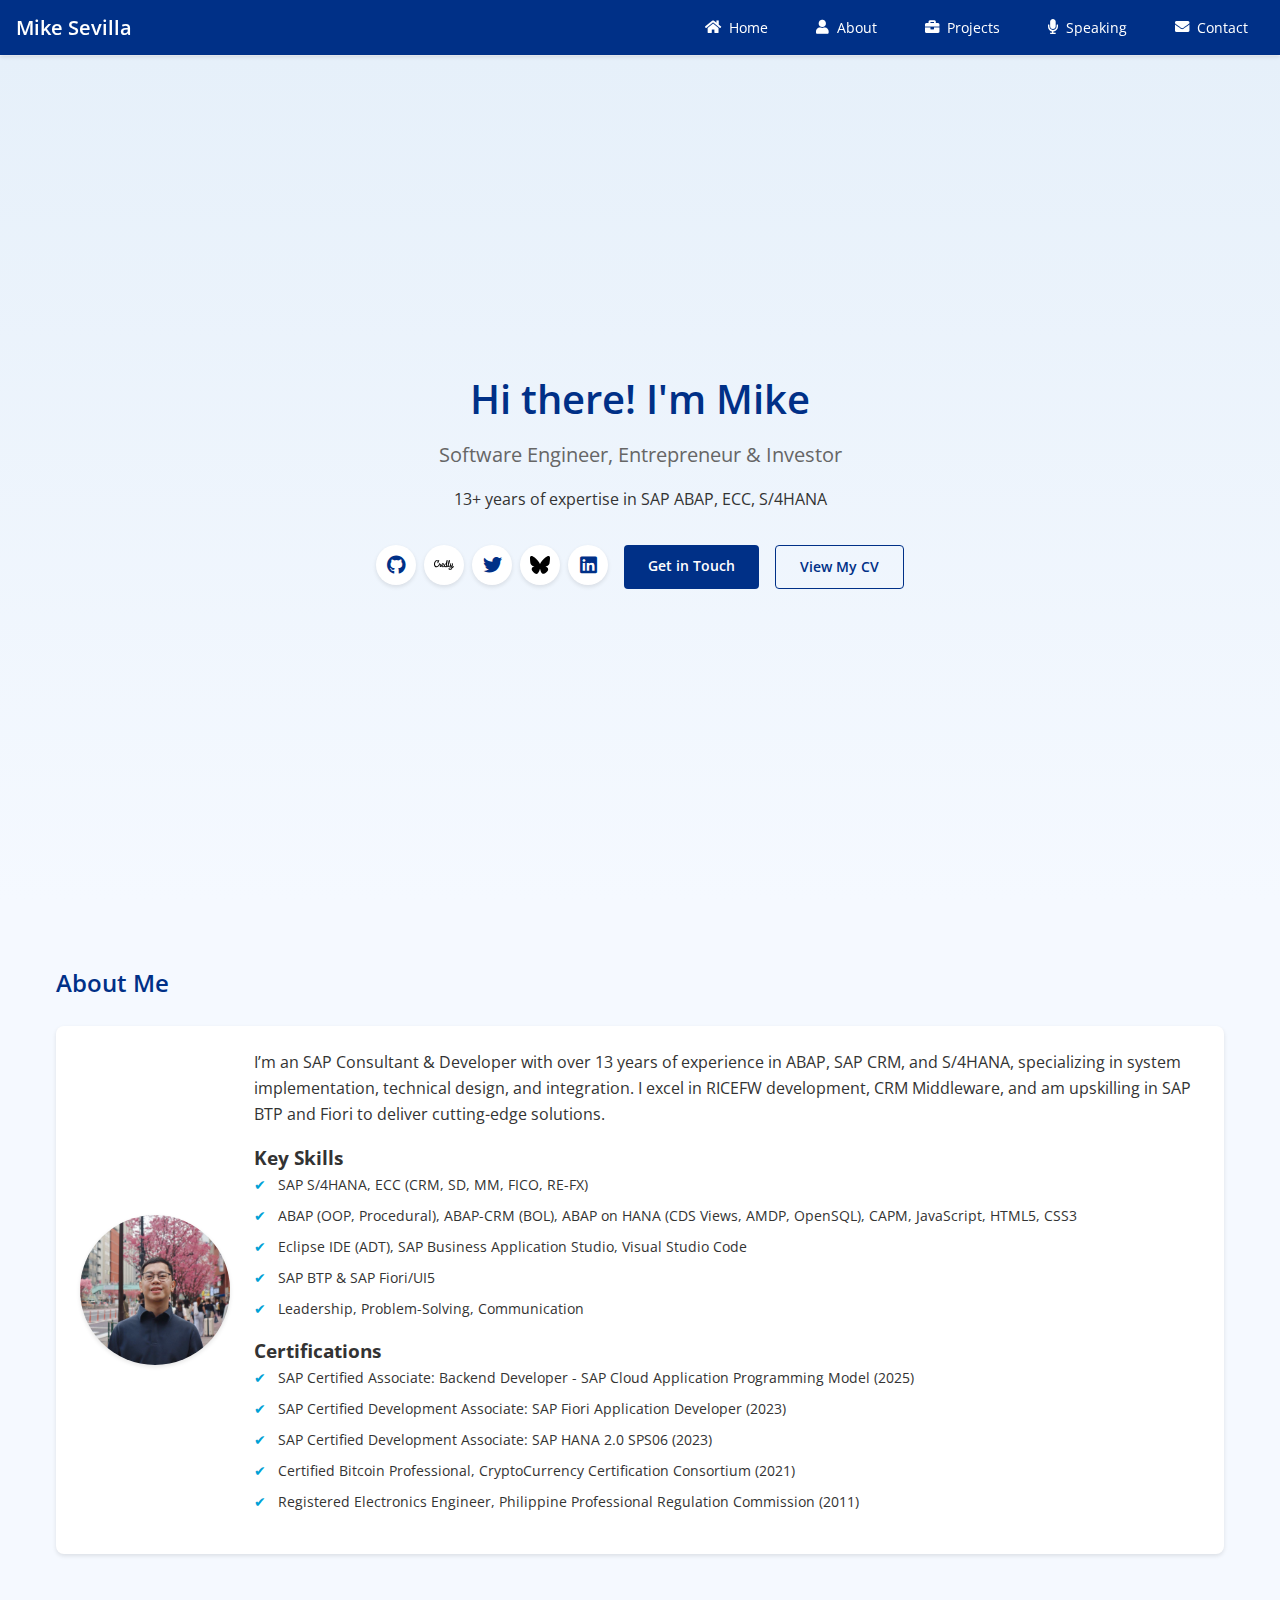
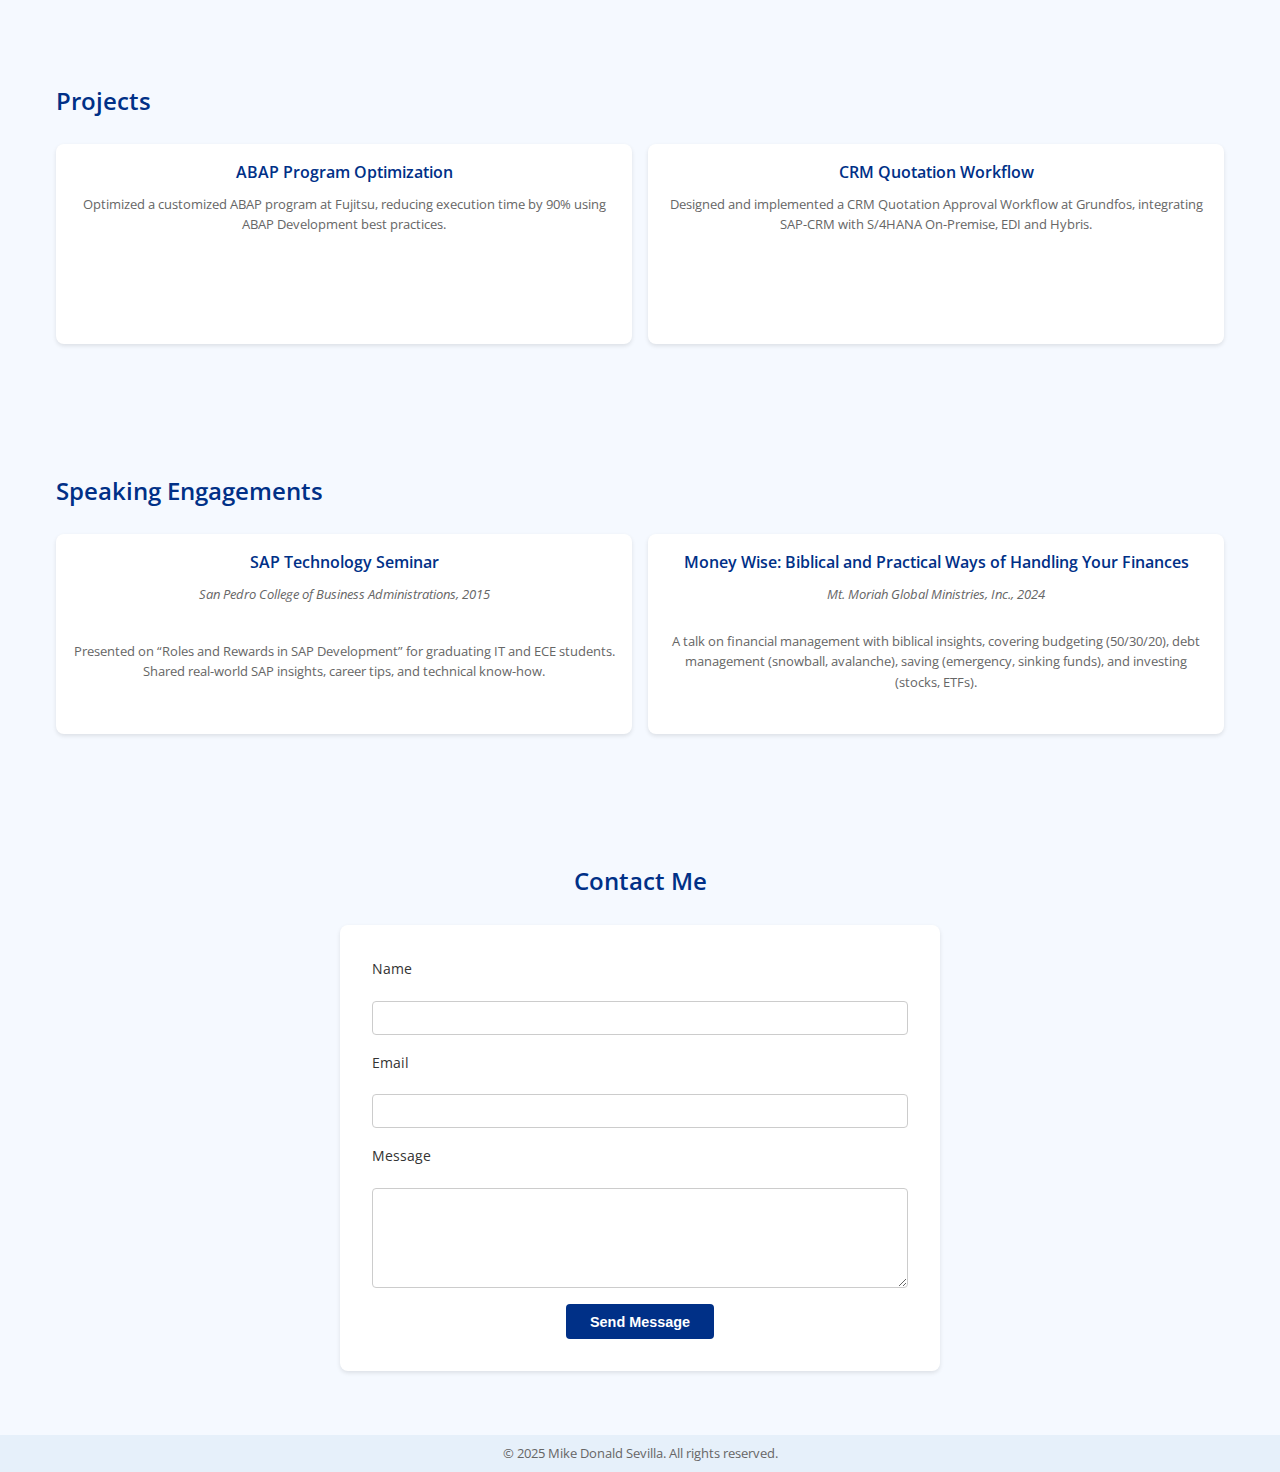
==== commit 9bef140f: "feat(global): add responsive back to top button" ====
--- a/index.html
+++ b/index.html
@@ -98,7 +98,7 @@
         <div class="projects-grid">
             <div class="project-tile">
                 <h3>ABAP Program Optimization</h3>
-                <p>Optimized a customized ABAP program at Fujitsu, reducing execution time by 90% using ABAP Development best practices.</p>
+                <p>Optimized a customized ABAP program at Fujitsu, reducing execution time by 90% using ABAP Development best practices.</p>                                 
                 <!-- <a href="#" class="tile-link">Learn More</a> -->
             </div>
             <div class="project-tile">
@@ -117,15 +117,15 @@
             <div class="speaking-card">
                 <h3>SAP Technology Seminar</h3>
                 <p><em>San Pedro College of Business Administrations, 2015</em></p>
-                <p>Presented on “Roles and Rewards in SAP Development” for graduating IT and ECE students. Shared real-world SAP insights, career tips, and technical know-how.</p>
-                <a href="#" class="tile-link">View Slides</a>
+                <p>Presented on “Roles and Rewards in SAP Development” for graduating IT and ECE students. Shared real-world SAP insights, career tips, and technical know-how.</p>              
+                <!-- <a href="#" class="tile-link">View Slides</a> -->
             </div>
             <div class="speaking-card">
                 <h3>Money Wise: Biblical and Practical Ways of Handling Your Finances</h3>
                 <p><em>Mt. Moriah Global Ministries, Inc., 2024</em></p>
-                <p>A talk on financial management with biblical insights, covering budgeting (50/30/20), debt management (snowball, avalanche), saving (emergency, sinking funds), and investing (stocks, ETFs). Delivered with my wife, a former editor/designer, now a full-time wife and skilled budgeter, after 3 years of marriage.</p>
+                <p>A talk on financial management with biblical insights, covering budgeting (50/30/20), debt management (snowball, avalanche), saving (emergency, sinking funds), and investing (stocks, ETFs).</p>
                 <!--<img src="assets/images/MoneyWise.jpg" alt="Mike and his wife speaking at the event" class="speaking-img"> -->
-                <a href="#" class="tile-link">View Slides</a>
+                <!--<a href="#" class="tile-link">View Slides</a>-->
             </div>
         <!-- Add other speaking engagements here if they exist -->
         </div>
@@ -148,6 +148,11 @@
     <footer>
         <p>© 2025 Mike Donald Sevilla. All rights reserved.</p>
     </footer>
+    
+    <!-- Back to Top button -->
+     <button class="back-to-top" aria-label="Back to Top">
+        <i class="fas fa-chevron-up"></i>
+     </button>
 
     <script src="js/main.js"></script>
 </body>
--- a/css/styles.css
+++ b/css/styles.css
@@ -551,6 +551,7 @@
     opacity: 0;
     visibility: hidden;
     transition: opacity 0.3s ease, visibility 0.3s ease, transform 0.2s ease;
+    z-index: 1000; /* Ensure it's above other content */
 }
 
 .back-to-top.visible {
@@ -560,6 +561,7 @@
 
 .back-to-top:hover,
 .back-to-top:focus {
+    background: #00A1D6; /* SAP Light Blue on hover */
     transform: translateY(-5px);
 }
 
@@ -635,6 +637,10 @@
         gap: 0.5rem;
     }
 
+    .social-links {
+        justify-content: center; /* Center the social links */
+    }
+
     .about-content {
         flex-direction: column;
         text-align: center;
@@ -654,6 +660,17 @@
         font-size: 1.2rem;
         text-align: center;
     }
+
+    .back-to-top {
+        bottom: 36px;
+        right: 36px;
+        width: 32px;
+        height: 32px;
+    }
+
+    .back-to-top i {
+        font-size: 1rem;
+    }
 }
 
 @media (max-width: 480px) {
@@ -678,4 +695,15 @@
     .speaking-card {
         height: 180px;
     }
+
+    .back-to-top {
+        bottom: 10px;
+        right: 10px;
+        width: 32px;
+        height: 32px;
+    }
+
+    .back-to-top i {
+        font-size: 1rem;
+    }
 }